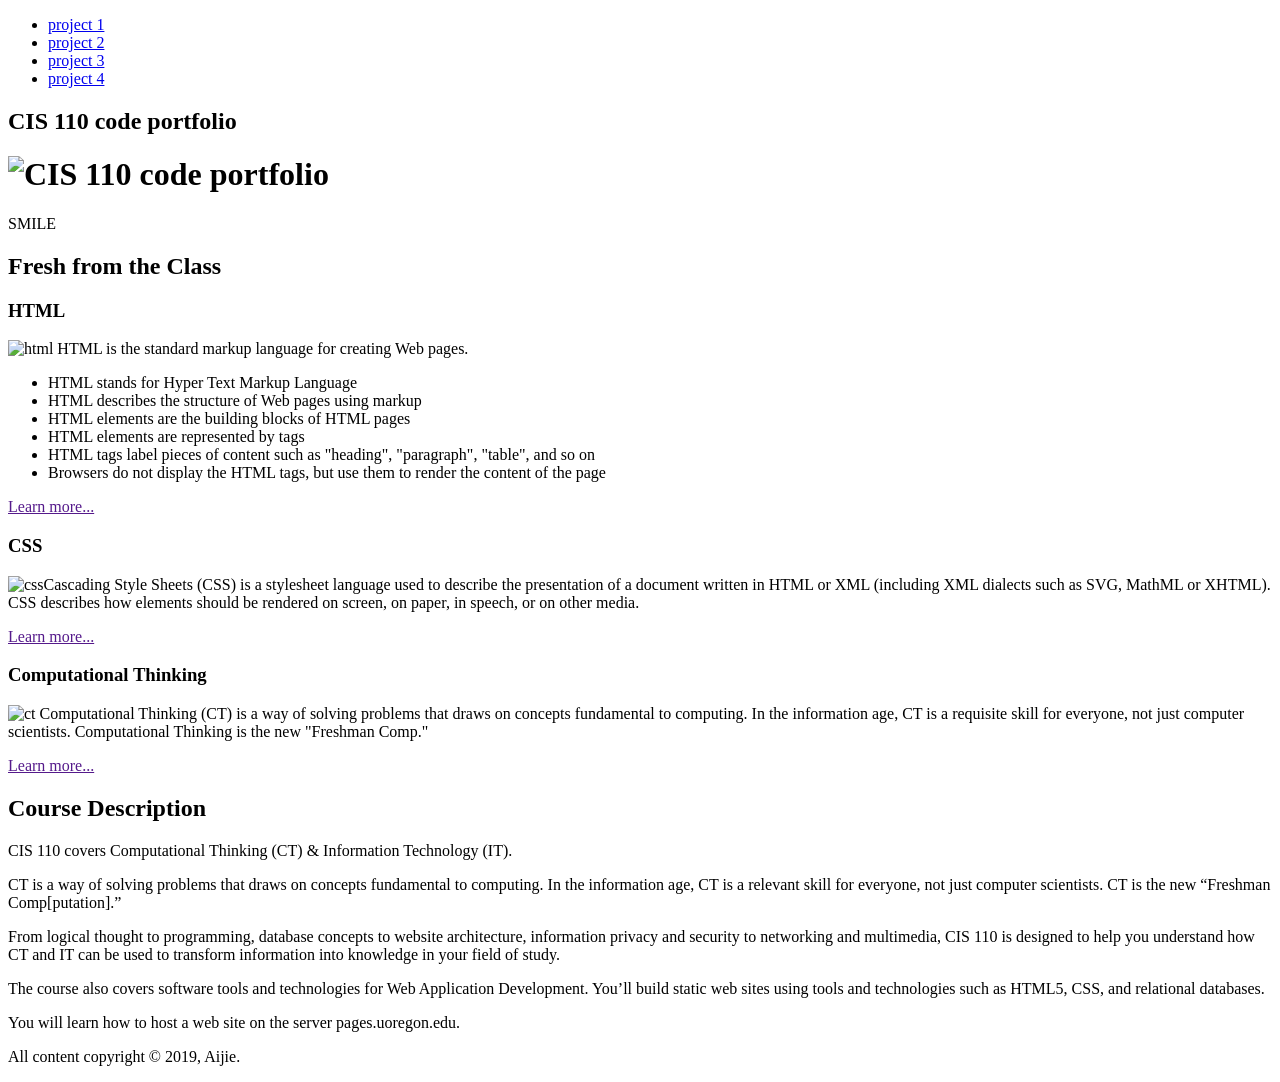
==== index.html @ 0ed6fd0f "add" ====
<!doctype html>
<html>

<head>
  <meta charset="UTF-8">
  <title>CIS 110 code portfolio</title>
  <meta name="viewport" content="width=device-width, initial-scale=1">
  <link href="https://fonts.googleapis.com/css?family=Stint+Ultra+Expanded" rel="stylesheet">
  <style>
    @import url(portfolio-rwd.css);
  </style>
</head>

<body>
  <div id="container">
    <header>
      <nav>
        <ul>
          <li><a href="https://pages.uoregon.edu/aijie/110/p1/">project 1</a></li>
          <li><a href="https://pages.uoregon.edu/aijie/110/p2/">project 2</a></li>
          <li><a href="https://pages.uoregon.edu/aijie/110/p3/">project 3</a></li>
          <li><a href="https://pages.uoregon.edu/aijie/110/p4/">project 4</a></li>
        </ul>
      </nav>
      <h2>CIS 110 code portfolio</h2>
      <h1><img src="images/Smile.png" height="50px" alt="CIS 110 code portfolio"></h1>
      <p>SMILE</p>
    </header>

    <main>
      <h2>Fresh from the Class</h2>
      <h3>HTML</h3>
      <p><img src="images/html.svg" height="150px" alt="html"> HTML is the standard markup language for creating Web pages.</p>
      <ul>
        <li>HTML stands for Hyper Text Markup Language</li>
        <li>HTML describes the structure of Web pages using markup</li>
        <li>HTML elements are the building blocks of HTML pages</li>
        <li>HTML elements are represented by tags</li>
        <li>HTML tags label pieces of content such as "heading", "paragraph", "table", and so on</li>
        <li>Browsers do not display the HTML tags, but use them to render the content of the page</li>
      </ul>
      <p class="more"><a href="">Learn more...</a></p>

      <h3>CSS</h3>
      <p><img src="images/css.png" height="150px" alt="css">Cascading Style Sheets (CSS) is a stylesheet language used to describe the presentation of a document written in HTML or XML (including XML dialects such as SVG, MathML or XHTML). CSS describes how elements should be rendered on screen, on paper, in speech, or on other media.</p>
      <p class="more"><a href="">Learn more...</a></p>

      <h3> Computational Thinking</h3>
      <p><img src="images/computational_thinking.png" height="100px" alt="ct"> Computational Thinking (CT) is a way of solving problems that draws on concepts fundamental to computing. In the information age, CT is a requisite skill for everyone, not just computer scientists. Computational Thinking is the new "Freshman Comp."</p>
      <p class="more"><a href="">Learn more...</a></p>
    </main>

    <aside class="right">
      <h2>Course Description</h2>
      <p>CIS 110 covers Computational Thinking (CT) & Information Technology (IT).</p>
      <p>CT is a way of solving problems that draws on concepts fundamental to computing. In the information age, CT is a relevant skill for everyone, not just computer scientists. CT is the new “Freshman Comp[putation].”</p>
      <p>From logical thought to programming, database concepts to website architecture, information privacy and security to networking and multimedia, CIS 110 is designed to help you understand how CT and IT can be used to transform information into knowledge in your field of study.</p>
      <p>The course also covers software tools and technologies for Web Application Development. You’ll build static web sites using tools and technologies such as HTML5, CSS, and relational databases.</p>
      <p>You will learn how to host a web site on the server pages.uoregon.edu.</p>
    </aside>

    <footer>
      <p>All content copyright &copy; 2019, Aijie.</p>
    </footer>
  </div>
</body>

</html>
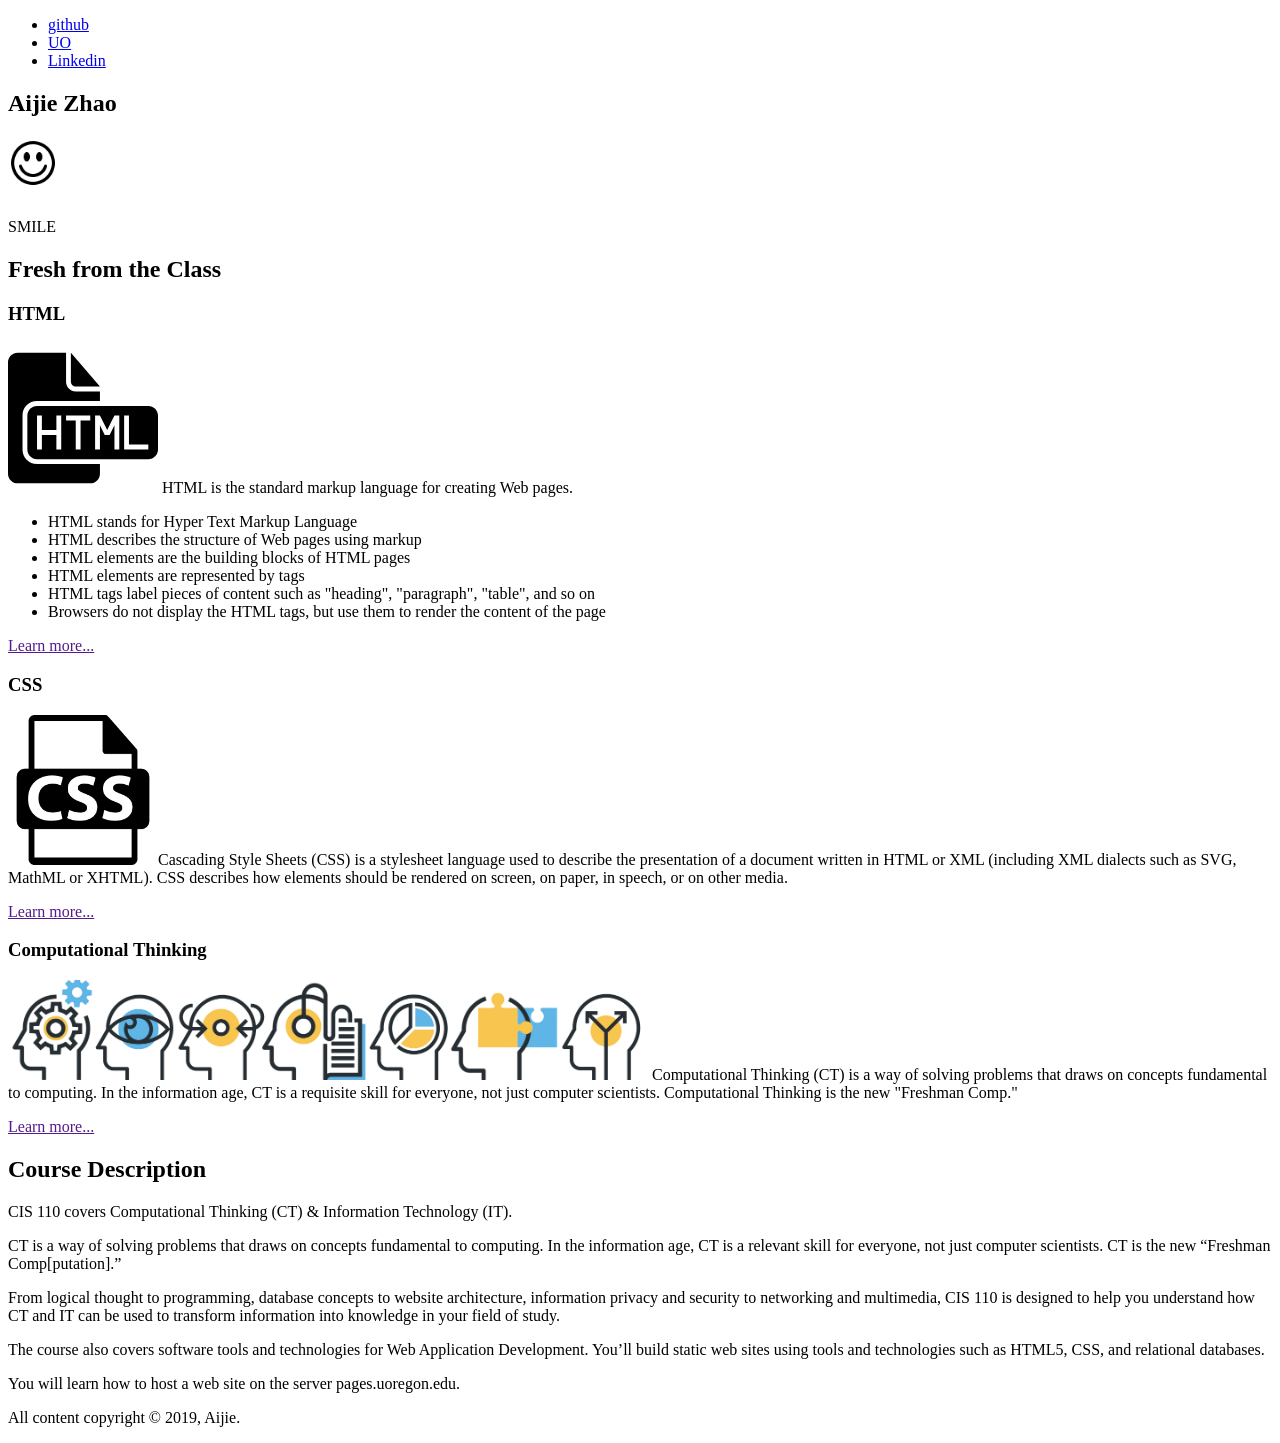
==== commit 7ad4ff7c: "images" ====
--- a/index.html
+++ b/index.html
@@ -16,14 +16,13 @@
     <header>
       <nav>
         <ul>
-          <li><a href="https://pages.uoregon.edu/aijie/110/p1/">project 1</a></li>
-          <li><a href="https://pages.uoregon.edu/aijie/110/p2/">project 2</a></li>
-          <li><a href="https://pages.uoregon.edu/aijie/110/p3/">project 3</a></li>
-          <li><a href="https://pages.uoregon.edu/aijie/110/p4/">project 4</a></li>
+          <li><a href="https://github.com/aijiezhao">github</a></li>
+          <li><a href="https://economics.uoregon.edu/profile/aijie/">UO</a></li>
+          <li><a href="https://www.linkedin.com/in/%E8%89%BE%E6%B4%81-%E8%B5%B5-2a73a61aa/">Linkedin</a></li>
         </ul>
       </nav>
-      <h2>CIS 110 code portfolio</h2>
-      <h1><img src="images/Smile.png" height="50px" alt="CIS 110 code portfolio"></h1>
+      <h2>Aijie Zhao</h2>
+      <h1><img src="images/Smile.png" height="50px" alt="smilly"></h1>
       <p>SMILE</p>
     </header>
 
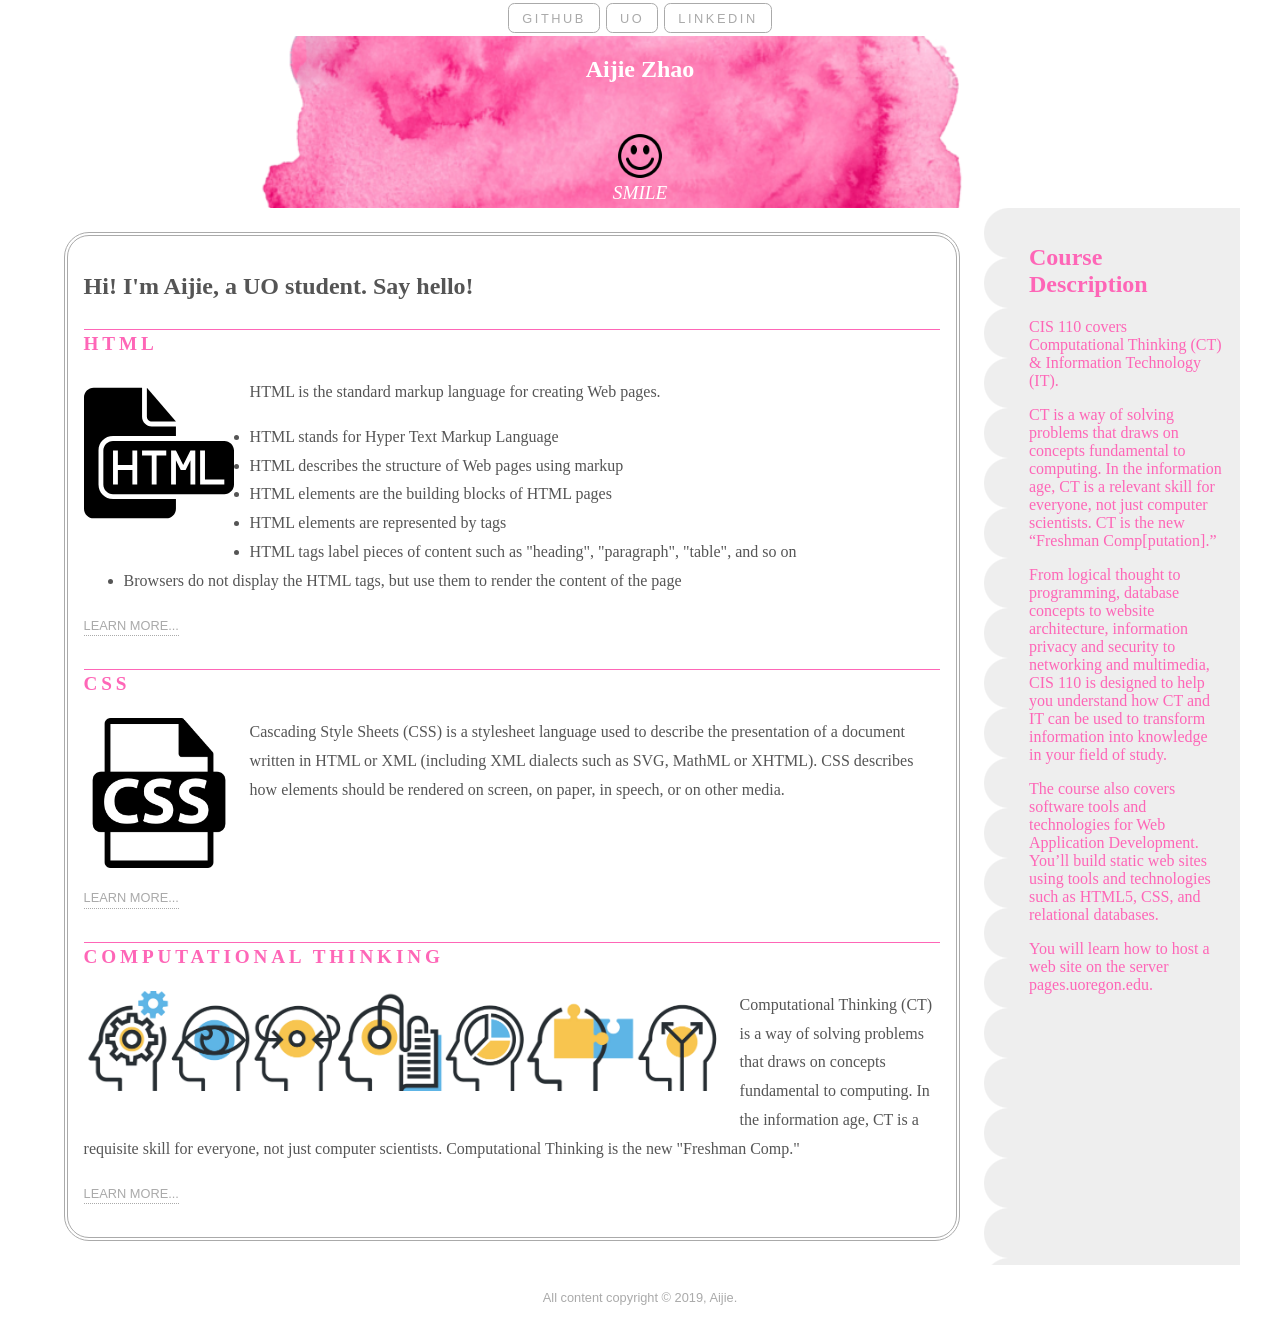
==== commit 35734d0e: "。" ====
--- a/index.html
+++ b/index.html
@@ -27,7 +27,7 @@
     </header>
 
     <main>
-      <h2>Fresh from the Class</h2>
+      <h2>Hi! I'm Aijie, a UO student. Say hello!</h2>
       <h3>HTML</h3>
       <p><img src="images/html.svg" height="150px" alt="html"> HTML is the standard markup language for creating Web pages.</p>
       <ul>
